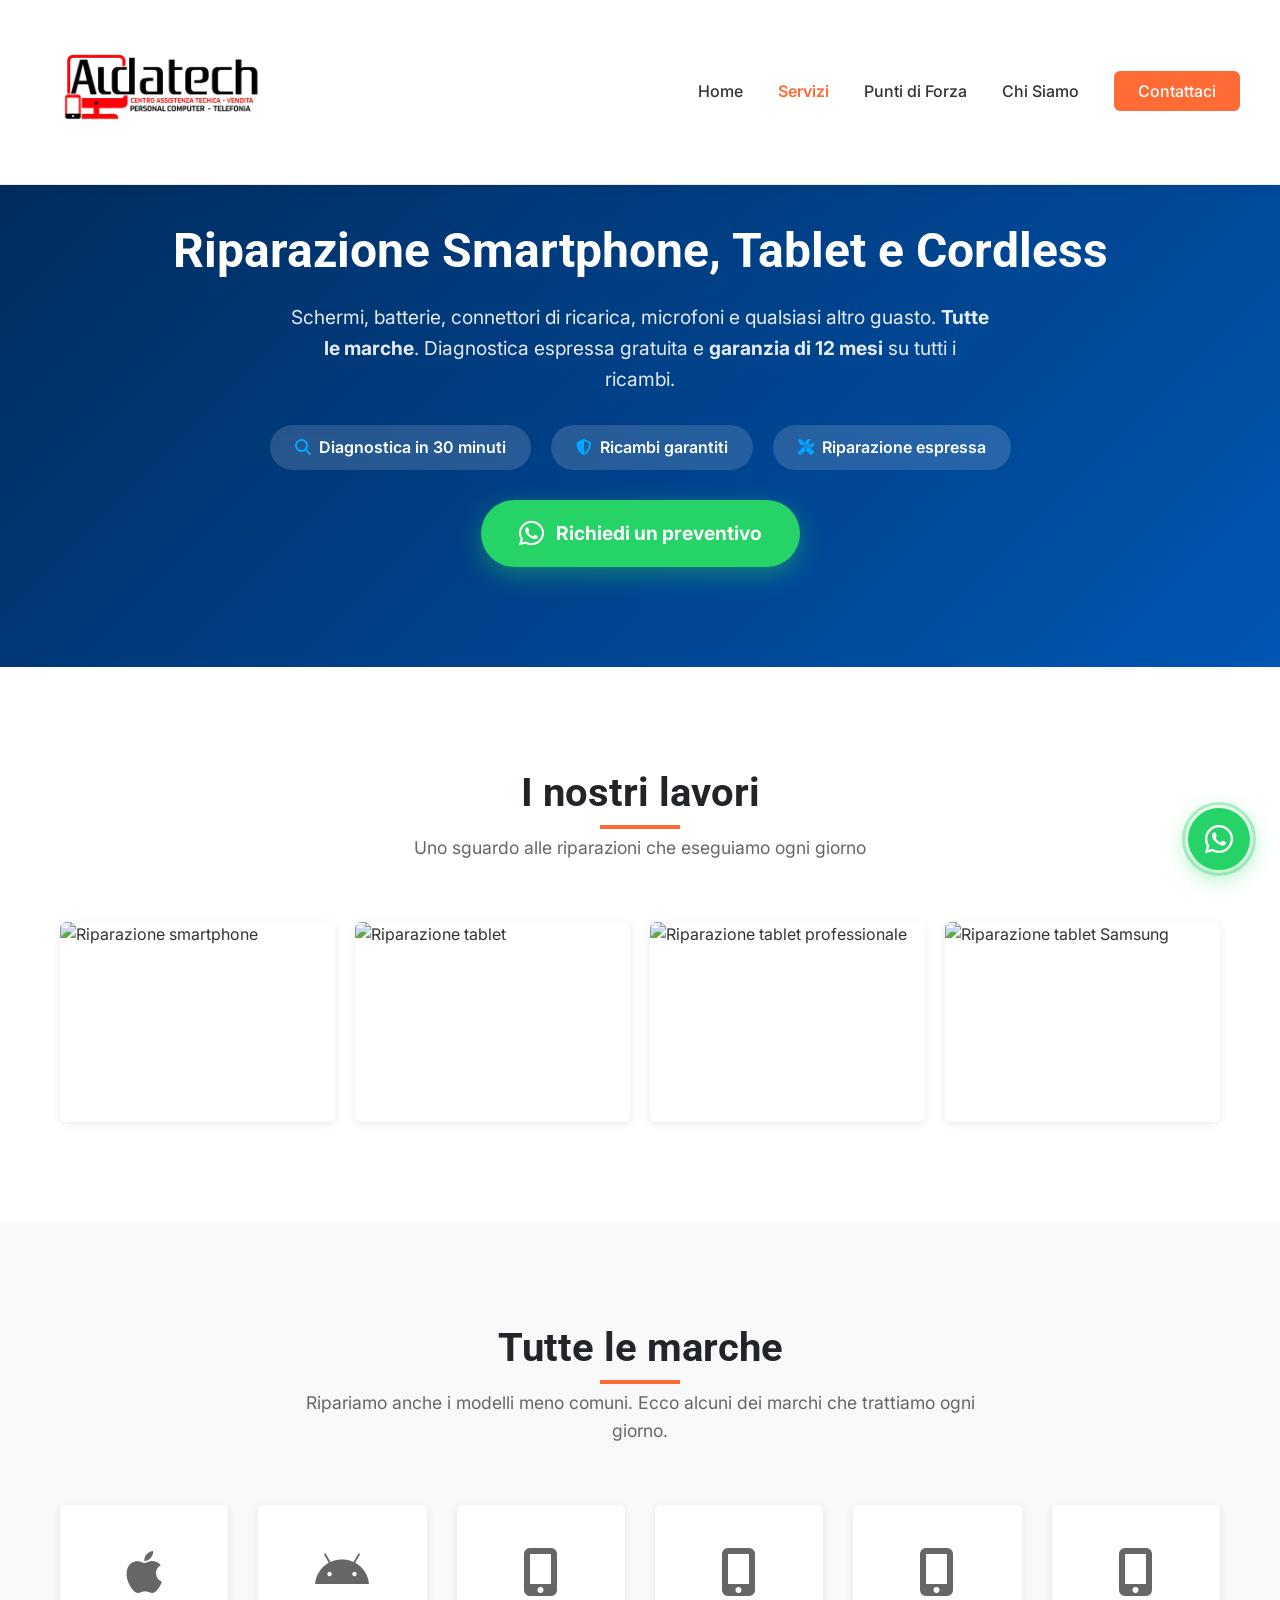
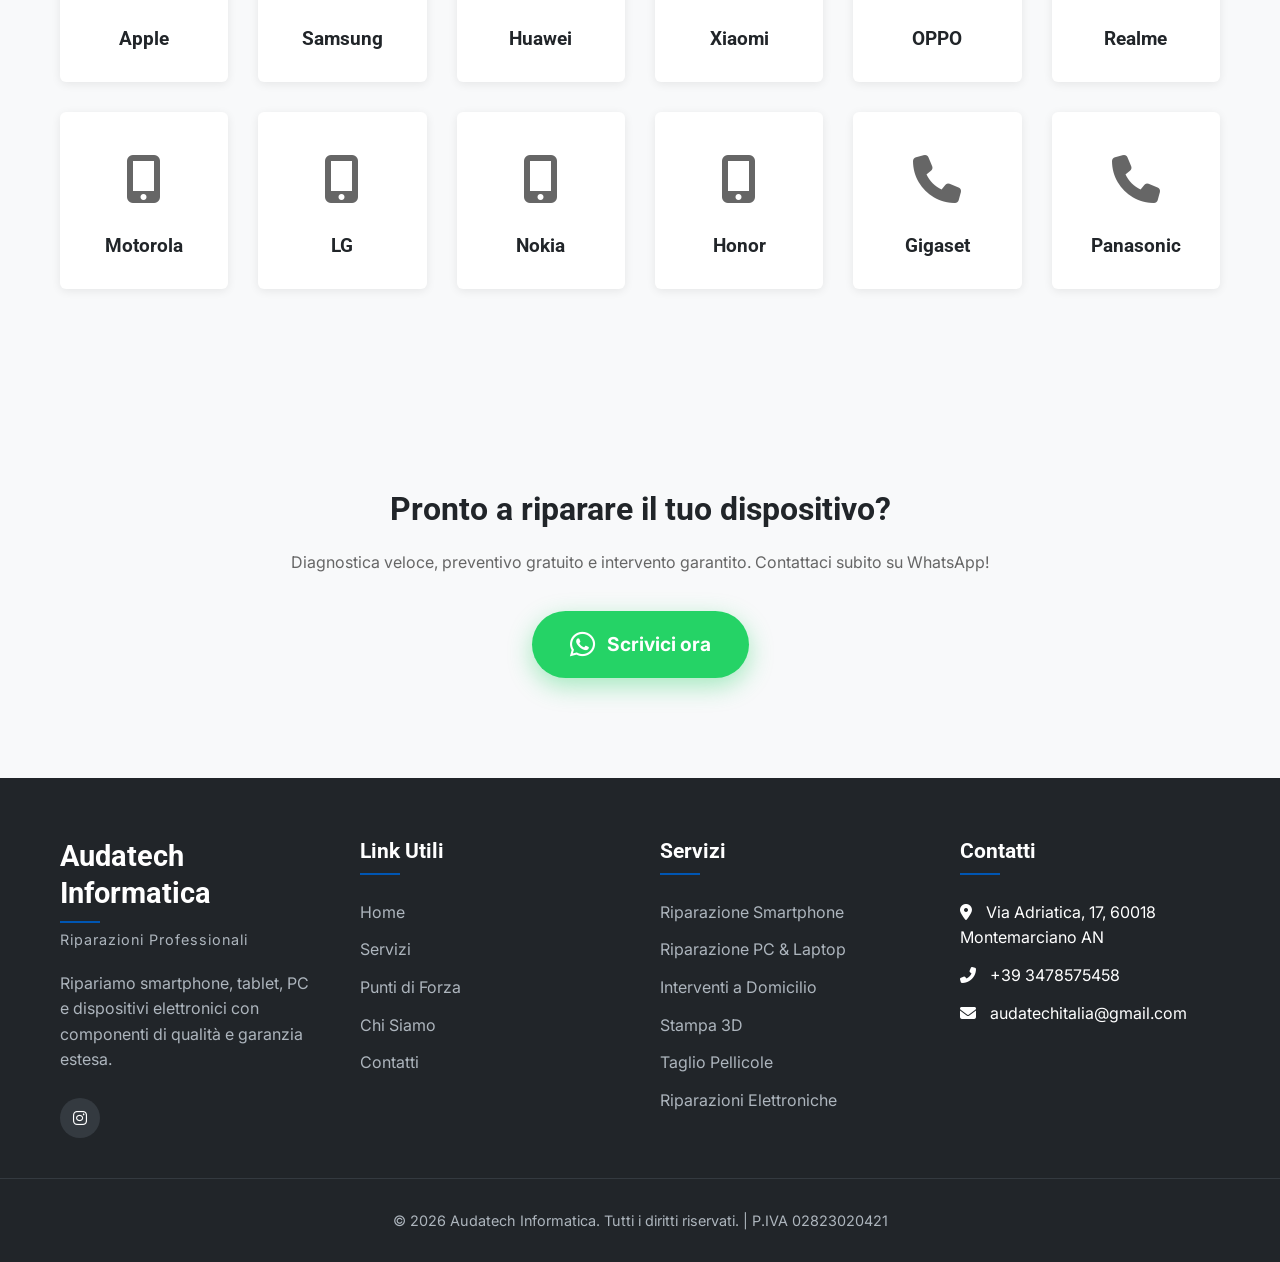
==== riparazione-smartphone.html @ 0c29e678 "first upload" ====
<!DOCTYPE html>
<html lang="it">
<head>
    <meta charset="UTF-8">
    <meta name="viewport" content="width=device-width, initial-scale=1.0">
    <meta name="description" content="Audatech Informatica: riparazione smartphone, tablet e telefoni cordless a Montemarciano. Diagnostica espressa, tutte le marche, garanzia 12 mesi sui ricambi.">
    <title>Riparazione Smartphone, Tablet e Cordless | Audatech Informatica</title>
    <link rel="stylesheet" href="https://cdnjs.cloudflare.com/ajax/libs/font-awesome/6.4.0/css/all.min.css">
    <link href="https://fonts.googleapis.com/css2?family=Inter:wght@300;400;500;600;700&family=Roboto:wght@400;500;700&display=swap" rel="stylesheet">
    <style>
        :root {
            --primary: #080d12;
            --primary-dark: #003d82;
            --primary-light: #e8f0fe;
            --secondary: #ffffff;
            --accent: #ff6b35;
            --whatsapp: #25D366;
            --whatsapp-dark: #1da851;
            --text: #333333;
            --text-light: #666666;
            --light: #f8f9fa;
            --dark: #212529;
            --gray: #e9ecef;
            --gray-dark: #dee2e6;
            --shadow: 0 2px 10px rgba(0, 0, 0, 0.08);
            --shadow-lg: 0 10px 30px rgba(0, 0, 0, 0.1);
            --radius: 6px;
            --transition: all 0.3s ease;
        }

        * {
            margin: 0;
            padding: 0;
            box-sizing: border-box;
        }

        html {
            scroll-behavior: smooth;
        }

        body {
            font-family: 'Inter', sans-serif;
            color: var(--text);
            line-height: 1.6;
            font-weight: 400;
            background-color: #fff;
        }

        h1, h2, h3, h4, h5 {
            font-family: 'Roboto', sans-serif;
            font-weight: 700;
            line-height: 1.3;
            color: var(--dark);
        }

        .container {
            width: 100%;
            max-width: 1200px;
            margin: 0 auto;
            padding: 0 20px;
        }

        .section-padding {
            padding: 100px 0;
        }

        .section-title {
            margin-bottom: 60px;
            text-align: center;
        }

        .section-title h2 {
            font-size: 2.5rem;
            margin-bottom: 15px;
            position: relative;
            display: inline-block;
        }

        .section-title h2::after {
            content: '';
            position: absolute;
            bottom: -10px;
            left: 50%;
            transform: translateX(-50%);
            width: 80px;
            height: 4px;
            background-color: var(--accent);
        }

        .section-title p {
            max-width: 700px;
            margin: 0 auto;
            color: var(--text-light);
            font-size: 1.1rem;
        }

        .btn {
            display: inline-block;
            padding: 14px 32px;
            background-color: var(--primary);
            color: white;
            text-decoration: none;
            border-radius: var(--radius);
            font-weight: 600;
            transition: var(--transition);
            border: none;
            cursor: pointer;
            font-size: 1rem;
            text-align: center;
        }

        .btn:hover {
            background-color: var(--primary-dark);
            transform: translateY(-3px);
            box-shadow: var(--shadow-lg);
        }

        .btn-whatsapp {
            background-color: #25D366;
            color: white;
            display: inline-flex;
            align-items: center;
            gap: 12px;
            padding: 18px 38px;
            border-radius: 50px;
            font-size: 1.2rem;
            font-weight: 700;
            box-shadow: 0 8px 25px rgba(37, 211, 102, 0.4);
            transition: all 0.3s ease;
            text-decoration: none;
            border: none;
        }

        .btn-whatsapp:hover {
            background-color: #1da851;
            transform: translateY(-4px);
            box-shadow: 0 14px 35px rgba(37, 211, 102, 0.5);
        }

        .btn-whatsapp i {
            font-size: 1.8rem;
        }

        /* WHATSAPP FLOATING BUTTON */
        .whatsapp-float {
            position: fixed;
            bottom: 30px;
            right: 30px;
            z-index: 9998;
            display: flex;
            align-items: center;
            gap: 8px;
            cursor: pointer;
            text-decoration: none;
            transition: transform 0.3s ease, box-shadow 0.3s ease;
        }
        .whatsapp-float:hover {
            transform: translateY(-6px);
        }
        .whatsapp-float .whatsapp-badge {
            background: white;
            color: #333;
            font-weight: 600;
            font-size: 0.9rem;
            padding: 10px 18px;
            border-radius: 30px;
            box-shadow: 0 4px 18px rgba(0,0,0,0.15);
            white-space: nowrap;
            opacity: 0;
            transform: translateX(20px);
            transition: opacity 0.35s ease, transform 0.35s ease;
            pointer-events: none;
        }
        .whatsapp-float:hover .whatsapp-badge {
            opacity: 1;
            transform: translateX(0);
        }
        .whatsapp-float .whatsapp-circle {
            width: 62px;
            height: 62px;
            background: #25D366;
            border-radius: 50%;
            display: flex;
            align-items: center;
            justify-content: center;
            font-size: 2rem;
            color: white;
            box-shadow: 0 6px 24px rgba(37,211,102,0.45);
            transition: background 0.3s ease, transform 0.3s ease;
            position: relative;
            animation: whatsappBounce 2.5s ease-in-out infinite;
        }
        .whatsapp-float:hover .whatsapp-circle {
            background: #1da851;
            animation: none;
            transform: scale(1.08);
        }
        .whatsapp-circle::after {
            content: '';
            position: absolute;
            inset: -6px;
            border-radius: 50%;
            border: 3px solid rgba(37,211,102,0.35);
            animation: whatsappRing 2.5s ease-in-out infinite;
        }
        @keyframes whatsappBounce {
            0%,100%{transform:translateY(0);}
            20%{transform:translateY(-8px);}
            40%{transform:translateY(0);}
            60%{transform:translateY(-5px);}
            80%{transform:translateY(0);}
        }
        @keyframes whatsappRing {
            0%,100%{transform:scale(1);opacity:0.5;}
            50%{transform:scale(1.25);opacity:0;}
        }

        /* Header */
        header {
            background-color: white;
            position: fixed;
            width: 100%;
            z-index: 1000;
            box-shadow: var(--shadow);
            border-bottom: 1px solid var(--gray);
        }
        .header-container {
            display: flex;
            justify-content: space-between;
            align-items: center;
            padding: 12px 0;
        }
        .logo {
            display: block;
            transition: transform 0.3s;
            order: 0; /* Logo à gauche */
        }

        /* LOGO - TAILLE BEAUCOUP PLUS GRANDE */
        .logo img {
            height: 160px; /* Taille augmentée significativement */
            width: auto;
            display: block;
            max-width: 450px; /* Largeur max augmentée */
            object-fit: contain;
        }

        .logo:hover img {
            transform: scale(1.02);
        }

        @media (max-width: 768px) {
            .logo img {
                height: 100px; /* Plus grand aussi en mobile */
            }
            .header-container {
                padding: 8px 0;
                flex-wrap: wrap;
            }
            .logo {
                flex: 1;
            }
        }
        @media (max-width: 480px) {
            .logo img {
                height: 90px;
            }
        }

        .nav-desktop {
            display: flex;
            list-style: none;
            order: 1;
        }
        .nav-desktop li {
            margin-left: 35px;
        }
        .nav-desktop a {
            text-decoration: none;
            color: var(--text);
            font-weight: 500;
            font-size: 1rem;
            transition: color 0.3s;
            position: relative;
        }
        .nav-desktop a:hover {
            color: var(--primary);
        }
        .nav-desktop a::after {
            content: '';
            position: absolute;
            bottom: -5px; left: 0;
            width: 0;
            height: 2px;
            background-color: #0056b3;
            transition: width 0.3s;
        }
        .nav-desktop a:hover::after {
            width: 100%;
        }
        .nav-cta {
            background-color: var(--accent);
            color: white !important;
            padding: 10px 24px;
            border-radius: var(--radius);
            transition: var(--transition);
        }
        .nav-cta:hover {
            background-color: #e55a2b;
            color: white;
        }

        /* Mobile toggle - à DROITE avec marge à gauche pour l'écarter du bord */
        .mobile-toggle {
            display: none;
            order: 2; /* Placé à droite */
            font-size: 1.5rem;
            cursor: pointer;
            color: var(--primary);
            margin-right: 15px; /* Décalage vers la gauche depuis le bord droit */
            padding-left: 0;
        }

        /* MENU MOBILE UNIFORME */
        @media (max-width: 768px) {
            .mobile-toggle {
                display: block;
                margin-right: 5px; /* Un peu moins d'espace sur très petit écran */
            }
            .nav-desktop {
                display: none;
                position: absolute;
                top: 100%; left: 0;
                width: 100%;
                background-color: white;
                flex-direction: column;
                padding: 0;
                box-shadow: var(--shadow);
                z-index: 999;
                order: 3;
            }
            .nav-desktop.active {
                display: flex;
            }
            .nav-desktop li {
                margin: 0;
                width: 100%;
            }
            .nav-desktop a {
                display: block;
                width: 100%;
                padding: 15px 25px;
                border-bottom: 1px solid #eee;
                font-size: 1.1rem;
                text-align: left;
            }
            .nav-desktop a.nav-cta {
                background-color: var(--accent);
                color: white !important;
                text-align: center;
                border-bottom: none;
                margin: 10px 25px;
                border-radius: var(--radius);
                padding: 12px;
            }
        }

        /* Hero specifico */
        .page-hero {
            padding: 220px 0 100px; /* Augmenté pour accommoder le plus grand logo */
            background: linear-gradient(135deg, #002856 0%, #0056b3 100%);
            color: white;
            text-align: center;
        }
        .page-hero h1 {
            font-size: 3rem;
            color: white;
            margin-bottom: 20px;
        }
        .page-hero p {
            font-size: 1.2rem;
            color: rgba(255,255,255,0.9);
            max-width: 700px;
            margin: 0 auto 30px;
        }
        .hero-badge-group {
            display: flex;
            justify-content: center;
            gap: 20px;
            flex-wrap: wrap;
            margin-bottom: 30px;
        }
        .hero-badge {
            background: rgba(255,255,255,0.15);
            backdrop-filter: blur(5px);
            border-radius: 30px;
            padding: 10px 25px;
            font-weight: 600;
            display: flex;
            align-items: center;
            gap: 8px;
        }
        .hero-badge i {
            color: #00a8ff;
        }

        /* Gallery */
        .gallery {
            background-color: white;
        }
        .gallery-grid {
            display: grid;
            grid-template-columns: repeat(auto-fit, minmax(250px, 1fr));
            gap: 20px;
        }
        .gallery-item {
            border-radius: var(--radius);
            overflow: hidden;
            box-shadow: var(--shadow);
            transition: var(--transition);
        }
        .gallery-item img {
            width: 100%;
            height: 200px;
            object-fit: cover;
            display: block;
        }
        .gallery-item:hover {
            transform: scale(1.02);
            box-shadow: var(--shadow-lg);
        }

        /* Brands */
        .brands { background-color: var(--light); }
        .brands-grid {
            display: grid;
            grid-template-columns: repeat(auto-fit, minmax(150px, 1fr));
            gap: 30px;
            align-items: center;
        }
        .brand-item {
            background-color: white;
            padding: 30px;
            border-radius: var(--radius);
            text-align: center;
            box-shadow: var(--shadow);
            transition: var(--transition);
        }
        .brand-item:hover {
            transform: translateY(-5px);
            box-shadow: var(--shadow-lg);
        }
        .brand-icon { font-size: 3rem; color: var(--text-light); margin-bottom: 15px; }
        .brand-item h4 { font-size: 1.2rem; color: var(--dark); }

        /* Footer */
        footer {
            background-color: var(--dark);
            color: white;
            padding: 60px 0 0;
        }
        .footer-container {
            display: grid;
            grid-template-columns: repeat(auto-fit, minmax(200px, 1fr));
            gap: 40px;
            margin-bottom: 40px;
        }
        .footer-col h3 {
            font-size: 1.3rem;
            margin-bottom: 25px;
            color: white;
            position: relative;
            padding-bottom: 10px;
        }
        .footer-col h3::after {
            content: '';
            position: absolute;
            bottom: 0;
            left: 0;
            width: 40px;
            height: 2px;
            background-color: #0056b3;
        }
        .footer-logo {
            display: flex;
            flex-direction: column;
            margin-bottom: 20px;
        }
        .footer-logo h3 {
            font-size: 1.8rem;
            margin-bottom: 5px;
        }
        .footer-logo span {
            font-size: 0.9rem;
            color: #adb5bd;
            letter-spacing: 1px;
        }
        .footer-col p {
            color: #adb5bd;
            margin-bottom: 25px;
        }
        .footer-links {
            list-style: none;
        }
        .footer-links li {
            margin-bottom: 12px;
        }
        .footer-links a {
            color: #adb5bd;
            text-decoration: none;
            transition: color 0.3s;
        }
        .footer-links a:hover {
            color: white;
        }
        .social-links {
            display: flex;
            gap: 15px;
            margin-top: 20px;
        }
        .social-links a {
            width: 40px;
            height: 40px;
            background-color: #343a40;
            border-radius: 50%;
            display: flex;
            align-items: center;
            justify-content: center;
            color: white;
            text-decoration: none;
            transition: var(--transition);
        }
        .social-links a:hover {
            background-color: #0056b3;
            transform: translateY(-3px);
        }

        /* SUPPRESSION DE L'IMAGE FOOTER */
        .footer-image {
            display: none; /* Complètement retiré */
        }

        .copyright {
            text-align: center;
            padding: 30px 20px;
            border-top: 1px solid #343a40;
            color: #adb5bd;
            font-size: 0.9rem;
            background-color: var(--dark);
            margin-top: 20px; /* Petit espace au-dessus du copyright */
        }

        /* Responsive */
        @media (max-width: 768px) {
            .page-hero { padding: 180px 0 80px; /* Ajusté pour mobile */ }
            .page-hero h1 { font-size: 2.2rem; }
        }
    </style>
</head>
<body>
    <!-- WhatsApp float -->
    <a href="https://wa.me/393478575458?text=Salve%2C%20vorrei%20un%20preventivo%20per%20riparazione%20smartphone%2Ftablet%2Fcordless"
       class="whatsapp-float"
       target="_blank" rel="noopener noreferrer"
       aria-label="Contattaci su WhatsApp">
        <span class="whatsapp-badge">Chatta con noi!</span>
        <span class="whatsapp-circle">
            <i class="fab fa-whatsapp"></i>
        </span>
    </a>

    <!-- Header -->
    <header>
        <div class="container header-container">
            <!-- Logo à gauche -->
            <a href="index.html" class="logo">
                <img src="logo.png" alt="Audatech Informatica">
            </a>
            <!-- Menu hamburger à DROITE avec espacement -->
            <div class="mobile-toggle" id="mobileToggle">
                <i class="fas fa-bars"></i>
            </div>
            <ul class="nav-desktop" id="navDesktop">
                <li><a href="index.html">Home</a></li>
                <li><a href="servizi.html" style="color:var(--accent); font-weight:600;">Servizi</a></li>
                <li><a href="index.html#punti-forza">Punti di Forza</a></li>
                <li><a href="index.html#chi-siamo">Chi Siamo</a></li>
                <li><a href="index.html#contatti" class="nav-cta">Contattaci</a></li>
            </ul>
        </div>
    </header>

    <!-- Hero -->
    <section class="page-hero">
        <div class="container">
            <h1>Riparazione Smartphone, Tablet e Cordless</h1>
            <p>Schermi, batterie, connettori di ricarica, microfoni e qualsiasi altro guasto. <strong>Tutte le marche</strong>. Diagnostica espressa gratuita e <strong>garanzia di 12 mesi</strong> su tutti i ricambi.</p>
            <div class="hero-badge-group">
                <div class="hero-badge"><i class="fas fa-search"></i> Diagnostica in 30 minuti</div>
                <div class="hero-badge"><i class="fas fa-shield-alt"></i> Ricambi garantiti</div>
                <div class="hero-badge"><i class="fas fa-tools"></i> Riparazione espressa</div>
            </div>
            <a href="https://wa.me/393478575458?text=Ciao%20Audatech%2C%20ho%20bisogno%20di%20una%20riparazione%20smartphone%2Ftablet%2Fcordless" class="btn-whatsapp" target="_blank">
                <i class="fab fa-whatsapp"></i> Richiedi un preventivo
            </a>
        </div>
    </section>

    <!-- Galleria immagini riparazioni (sostituisce le sezioni rimosse) -->
    <section class="gallery section-padding">
        <div class="container">
            <div class="section-title">
                <h2>I nostri lavori</h2>
                <p>Uno sguardo alle riparazioni che eseguiamo ogni giorno</p>
            </div>
            <div class="gallery-grid">
                <div class="gallery-item">
                    <img src="https://external-content.duckduckgo.com/iu/?u=https%3A%2F%2Fwww.latribudesexperts.fr%2Fwp-content%2Fuploads%2F2023%2F11%2Freparation-smartphone.jpg&f=1&nofb=1&ipt=fffae1c5a120d3197e7a6e903964388db3b0c9b65fb6b901f5054d7b7c4c3bd1" alt="Riparazione smartphone">
                </div>
                <div class="gallery-item">
                    <img src="https://external-content.duckduckgo.com/iu/?u=https%3A%2F%2Ftse2.mm.bing.net%2Fth%2Fid%2FOIP.Wd7gtfnUHdFbno3PICe6uQHaE8%3Fpid%3DApi&f=1&ipt=286028c6ab51bc603c3687b203c35825d726a8f11980022ea1a57c5f51e22b1f&ipo=images" alt="Riparazione tablet">
                </div>
                <div class="gallery-item">
                    <img src="https://external-content.duckduckgo.com/iu/?u=https%3A%2F%2Fwww.vtjoliet.com%2Fwp-content%2Fuploads%2F2021%2F03%2FTablet-Repair.jpg&f=1&nofb=1&ipt=6f7188bf0a7441d2a4af5d4fb6fb83004ce1e3da622c0c12dc375a0a067574f2" alt="Riparazione tablet professionale">
                </div>
                <div class="gallery-item">
                    <img src="https://external-content.duckduckgo.com/iu/?u=https%3A%2F%2Fwww.next-post.com%2Fwp-content%2Fuploads%2F2025%2F10%2FLes-erreurs-a-eviter-lors-de-la-reparation-de-tablette-Samsung.jpg&f=1&nofb=1&ipt=59804ac5642ea2af95bb95ad216ac7e64c0ff31c8ad21dd6837e0261e9138f89" alt="Riparazione tablet Samsung">
                </div>
            </div>
        </div>
    </section>

    <!-- Marchi -->
    <section class="brands section-padding">
        <div class="container">
            <div class="section-title">
                <h2>Tutte le marche</h2>
                <p>Ripariamo anche i modelli meno comuni. Ecco alcuni dei marchi che trattiamo ogni giorno.</p>
            </div>
            <div class="brands-grid">
                <div class="brand-item"><div class="brand-icon"><i class="fab fa-apple"></i></div><h4>Apple</h4></div>
                <div class="brand-item"><div class="brand-icon"><i class="fab fa-android"></i></div><h4>Samsung</h4></div>
                <div class="brand-item"><div class="brand-icon"><i class="fas fa-mobile-alt"></i></div><h4>Huawei</h4></div>
                <div class="brand-item"><div class="brand-icon"><i class="fas fa-mobile-alt"></i></div><h4>Xiaomi</h4></div>
                <div class="brand-item"><div class="brand-icon"><i class="fas fa-mobile-alt"></i></div><h4>OPPO</h4></div>
                <div class="brand-item"><div class="brand-icon"><i class="fas fa-mobile-alt"></i></div><h4>Realme</h4></div>
                <div class="brand-item"><div class="brand-icon"><i class="fas fa-mobile-alt"></i></div><h4>Motorola</h4></div>
                <div class="brand-item"><div class="brand-icon"><i class="fas fa-mobile-alt"></i></div><h4>LG</h4></div>
                <div class="brand-item"><div class="brand-icon"><i class="fas fa-mobile-alt"></i></div><h4>Nokia</h4></div>
                <div class="brand-item"><div class="brand-icon"><i class="fas fa-mobile-alt"></i></div><h4>Honor</h4></div>
                <div class="brand-item"><div class="brand-icon"><i class="fas fa-phone"></i></div><h4>Gigaset</h4></div>
                <div class="brand-item"><div class="brand-icon"><i class="fas fa-phone"></i></div><h4>Panasonic</h4></div>
            </div>
        </div>
    </section>

    <!-- CTA finale -->
    <section class="section-padding" style="background: var(--light); text-align: center;">
        <div class="container">
            <h2 style="font-size: 2rem; margin-bottom: 20px;">Pronto a riparare il tuo dispositivo?</h2>
            <p style="margin-bottom: 35px; color: var(--text-light);">Diagnostica veloce, preventivo gratuito e intervento garantito. Contattaci subito su WhatsApp!</p>
            <a href="https://wa.me/393478575458?text=Ciao%20Audatech%2C%20vorrei%20un%20preventivo%20per%20riparare%20il%20mio%20dispositivo" class="btn-whatsapp" target="_blank">
                <i class="fab fa-whatsapp"></i> Scrivici ora
            </a>
        </div>
    </section>

    <!-- Footer -->
    <footer>
        <div class="container">
            <div class="footer-container">
                <div class="footer-col">
                    <div class="footer-logo">
                        <h3>Audatech Informatica</h3>
                        <span>Riparazioni Professionali</span>
                    </div>
                    <p>Ripariamo smartphone, tablet, PC e dispositivi elettronici con componenti di qualità e garanzia estesa.</p>
                    <div class="social-links">
                        <a href="https://www.instagram.com/audatech_marina?igsh=eDBsdjBocjh6OA==" aria-label="Instagram"><i class="fab fa-instagram"></i></a>
                    </div>
                </div>
                <div class="footer-col">
                    <h3>Link Utili</h3>
                    <ul class="footer-links">
                        <li><a href="index.html">Home</a></li>
                        <li><a href="servizi.html">Servizi</a></li>
                        <li><a href="index.html#punti-forza">Punti di Forza</a></li>
                        <li><a href="index.html#chi-siamo">Chi Siamo</a></li>
                        <li><a href="index.html#contatti">Contatti</a></li>
                    </ul>
                </div>
                <div class="footer-col">
                    <h3>Servizi</h3>
                    <ul class="footer-links">
                        <li><a href="riparazione-smartphone.html">Riparazione Smartphone</a></li>
                        <li><a href="riparazione-pc.html">Riparazione PC & Laptop</a></li>
                        <li><a href="interventi-domicilio.html">Interventi a Domicilio</a></li>
                        <li><a href="stampa3d.html">Stampa 3D</a></li>
                        <li><a href="pellicole.html">Taglio Pellicole</a></li>
                        <li><a href="elettronica.html">Riparazioni Elettroniche</a></li>
                    </ul>
                </div>
                <div class="footer-col">
                    <h3>Contatti</h3>
                    <ul class="footer-links">
                        <li><i class="fas fa-map-marker-alt" style="margin-right: 10px;"></i> Via Adriatica, 17, 60018 Montemarciano AN</li>
                        <li><i class="fas fa-phone-alt" style="margin-right: 10px;"></i> +39 3478575458</li>
                        <li><i class="fas fa-envelope" style="margin-right: 10px;"></i> audatechitalia@gmail.com</li>
                     <!--  
                        <li>
                      <i class="fas fa-clock" style="margin-right: 10px;"></i>
                      Lun-Ven 9-19, Sab 9-13
                    </li> a cambiare qui orario -->
                    </ul>
                </div>
            </div>
        </div>

        <div class="copyright">
            <div class="container">
                <p>&copy; 2026 Audatech Informatica. Tutti i diritti riservati. | P.IVA 02823020421</p>
            </div>
        </div>
    </footer>

    <script>
        // Mobile menu (unifié)
        const mobileToggle = document.getElementById('mobileToggle');
        const navDesktop = document.getElementById('navDesktop');
        mobileToggle.addEventListener('click', () => {
            navDesktop.classList.toggle('active');
            const icon = mobileToggle.querySelector('i');
            if (navDesktop.classList.contains('active')) {
                icon.classList.remove('fa-bars');
                icon.classList.add('fa-times');
            } else {
                icon.classList.remove('fa-times');
                icon.classList.add('fa-bars');
            }
        });

        // Fermer le menu en cliquant à l'extérieur
        document.addEventListener('click', function(event) {
            if (!navDesktop.contains(event.target) && !mobileToggle.contains(event.target) && navDesktop.classList.contains('active')) {
                navDesktop.classList.remove('active');
                const icon = mobileToggle.querySelector('i');
                icon.classList.remove('fa-times');
                icon.classList.add('fa-bars');
            }
        });

        // Smooth scroll per ancore interne
        document.querySelectorAll('a[href^="#"]').forEach(anchor => {
            anchor.addEventListener('click', function (e) {
                e.preventDefault();
                const target = document.querySelector(this.getAttribute('href'));
                if (target) {
                    if (navDesktop.classList.contains('active')) {
                        navDesktop.classList.remove('active');
                        mobileToggle.querySelector('i').classList.add('fa-bars');
                        mobileToggle.querySelector('i').classList.remove('fa-times');
                    }
                    window.scrollTo({
                        top: target.offsetTop - 100,
                        behavior: 'smooth'
                    });
                }
            });
        });

        // Sticky header ombreggiatura
        window.addEventListener('scroll', function () {
            const header = document.querySelector('header');
            if (window.scrollY > 50) {
                header.style.boxShadow = '0 4px 12px rgba(0, 0, 0, 0.1)';
            } else {
                header.style.boxShadow = '0 2px 10px rgba(0, 0, 0, 0.08)';
            }
        });
    </script>
</body>
</html>
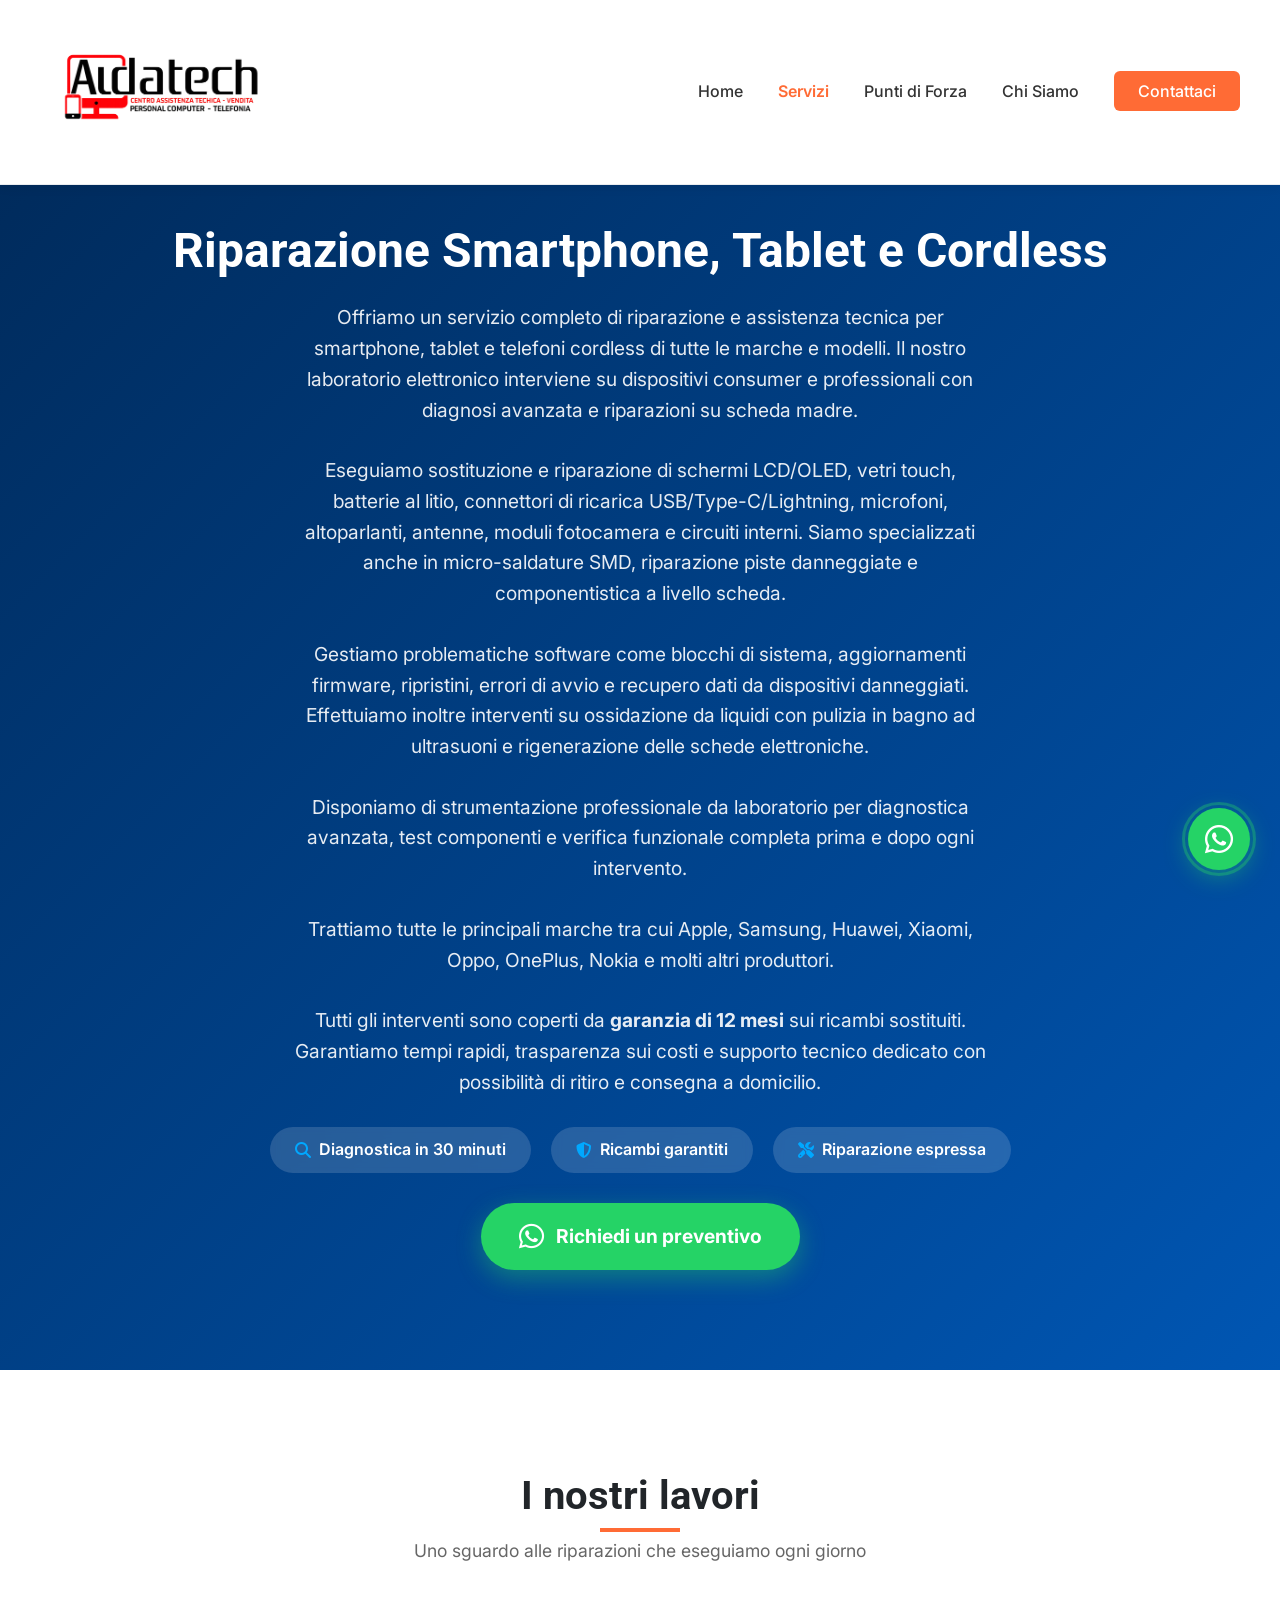
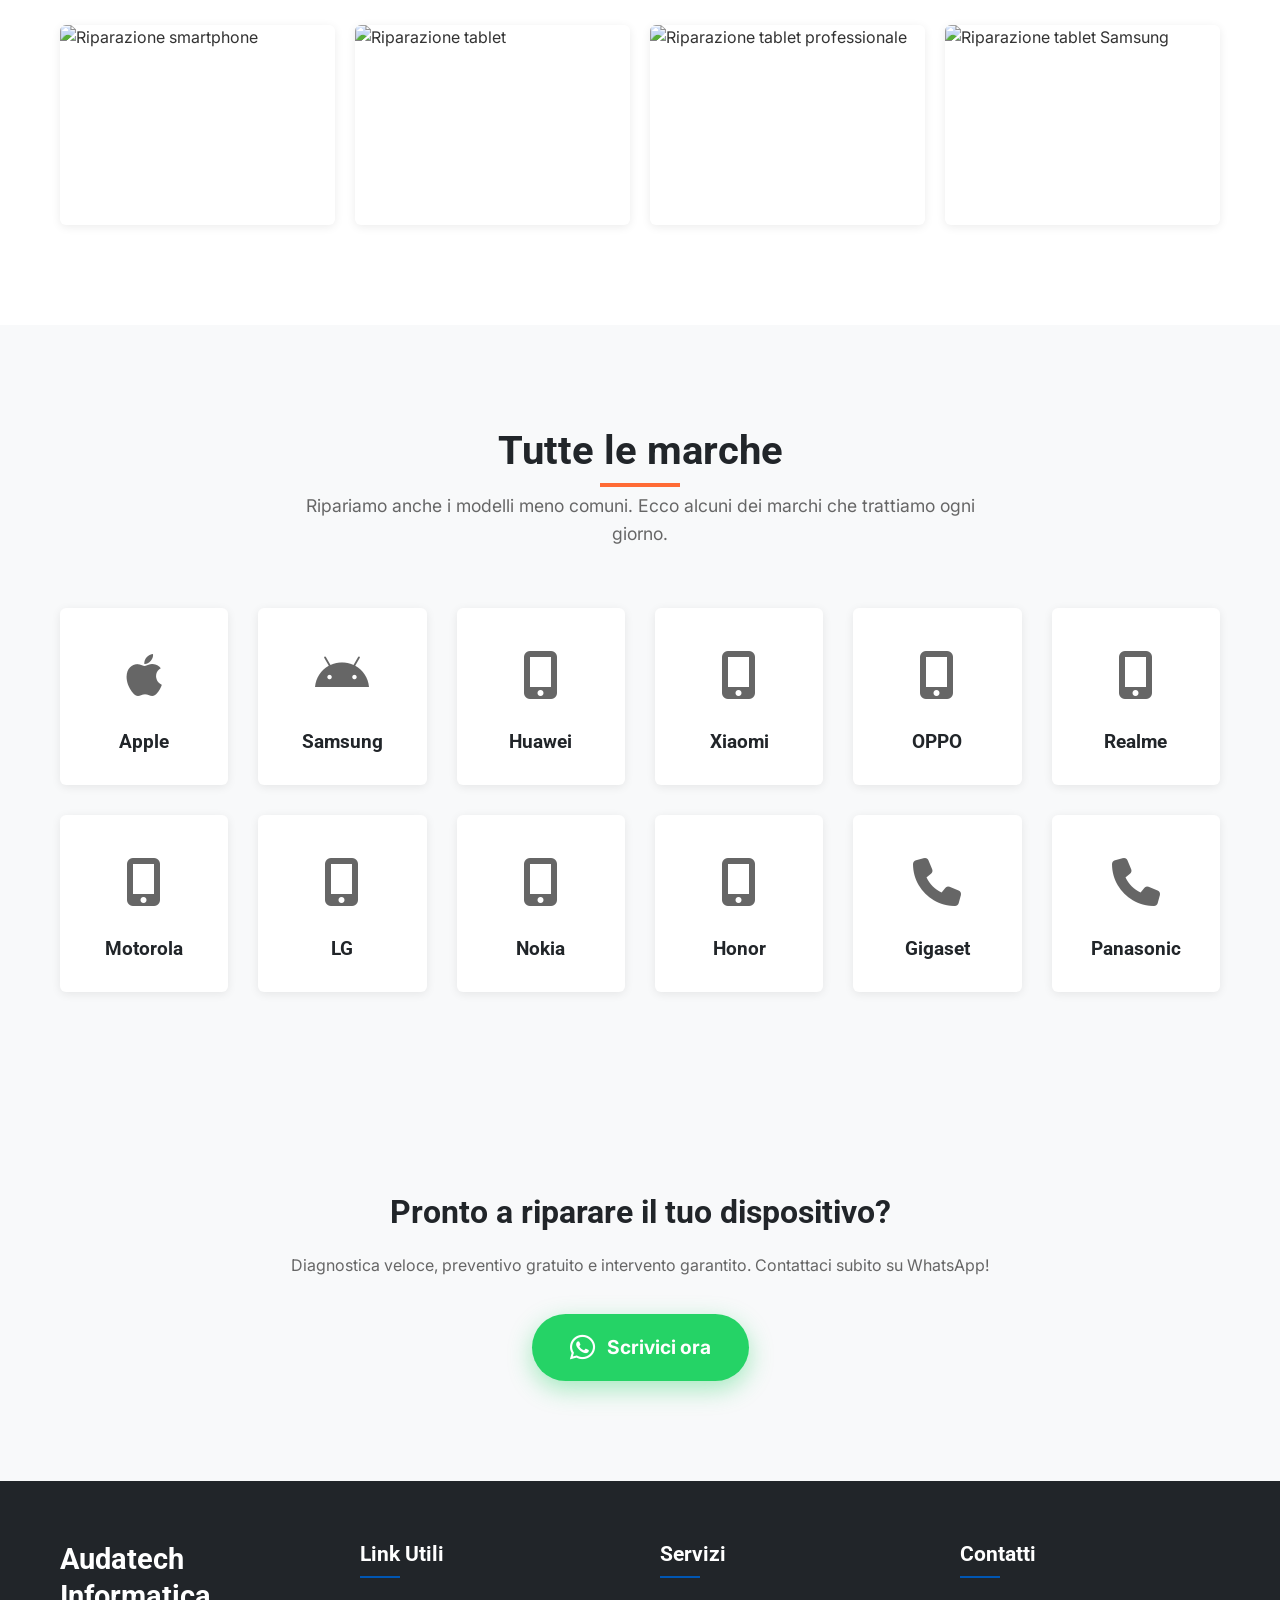
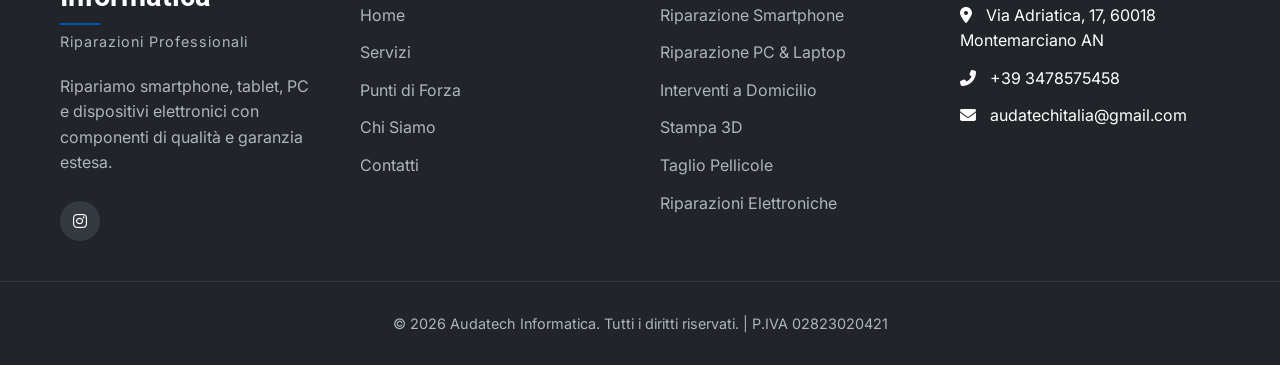
==== commit 3ab5b231: "UPDATE" ====
--- a/riparazione-smartphone.html
+++ b/riparazione-smartphone.html
@@ -593,9 +593,34 @@
     <!-- Hero -->
     <section class="page-hero">
         <div class="container">
-            <h1>Riparazione Smartphone, Tablet e Cordless</h1>
-            <p>Schermi, batterie, connettori di ricarica, microfoni e qualsiasi altro guasto. <strong>Tutte le marche</strong>. Diagnostica espressa gratuita e <strong>garanzia di 12 mesi</strong> su tutti i ricambi.</p>
-            <div class="hero-badge-group">
+            <!-- <h1>Riparazione Smartphone, Tablet e Cordless</h1>
+            <p>Schermi, batterie, connettori di ricarica, microfoni e qualsiasi altro guasto. <strong>Tutte le marche</strong>. Diagnostica espressa gratuita e <strong>garanzia di 12 mesi</strong> su tutti i ricambi.</p> -->
+         <h1>Riparazione Smartphone, Tablet e Cordless</h1>
+
+                <p>
+                Offriamo un servizio completo di riparazione e assistenza tecnica per smartphone, tablet e telefoni cordless di tutte le marche e modelli. Il nostro laboratorio elettronico interviene su dispositivi consumer e professionali con diagnosi avanzata e riparazioni su scheda madre.
+                </p>
+
+                <p>
+                Eseguiamo sostituzione e riparazione di schermi LCD/OLED, vetri touch, batterie al litio, connettori di ricarica USB/Type-C/Lightning, microfoni, altoparlanti, antenne, moduli fotocamera e circuiti interni. Siamo specializzati anche in micro-saldature SMD, riparazione piste danneggiate e componentistica a livello scheda.
+                </p>
+
+                <p>
+                Gestiamo problematiche software come blocchi di sistema, aggiornamenti firmware, ripristini, errori di avvio e recupero dati da dispositivi danneggiati. Effettuiamo inoltre interventi su ossidazione da liquidi con pulizia in bagno ad ultrasuoni e rigenerazione delle schede elettroniche.
+                </p>
+
+                <p>
+                Disponiamo di strumentazione professionale da laboratorio per diagnostica avanzata, test componenti e verifica funzionale completa prima e dopo ogni intervento.
+                </p>
+
+                <p>
+                Trattiamo tutte le principali marche tra cui Apple, Samsung, Huawei, Xiaomi, Oppo, OnePlus, Nokia e molti altri produttori.
+                </p>
+
+                <p>
+                Tutti gli interventi sono coperti da <strong>garanzia di 12 mesi</strong> sui ricambi sostituiti. Garantiamo tempi rapidi, trasparenza sui costi e supporto tecnico dedicato con possibilità di ritiro e consegna a domicilio.
+                </p>  
+         <div class="hero-badge-group">
                 <div class="hero-badge"><i class="fas fa-search"></i> Diagnostica in 30 minuti</div>
                 <div class="hero-badge"><i class="fas fa-shield-alt"></i> Ricambi garantiti</div>
                 <div class="hero-badge"><i class="fas fa-tools"></i> Riparazione espressa</div>
